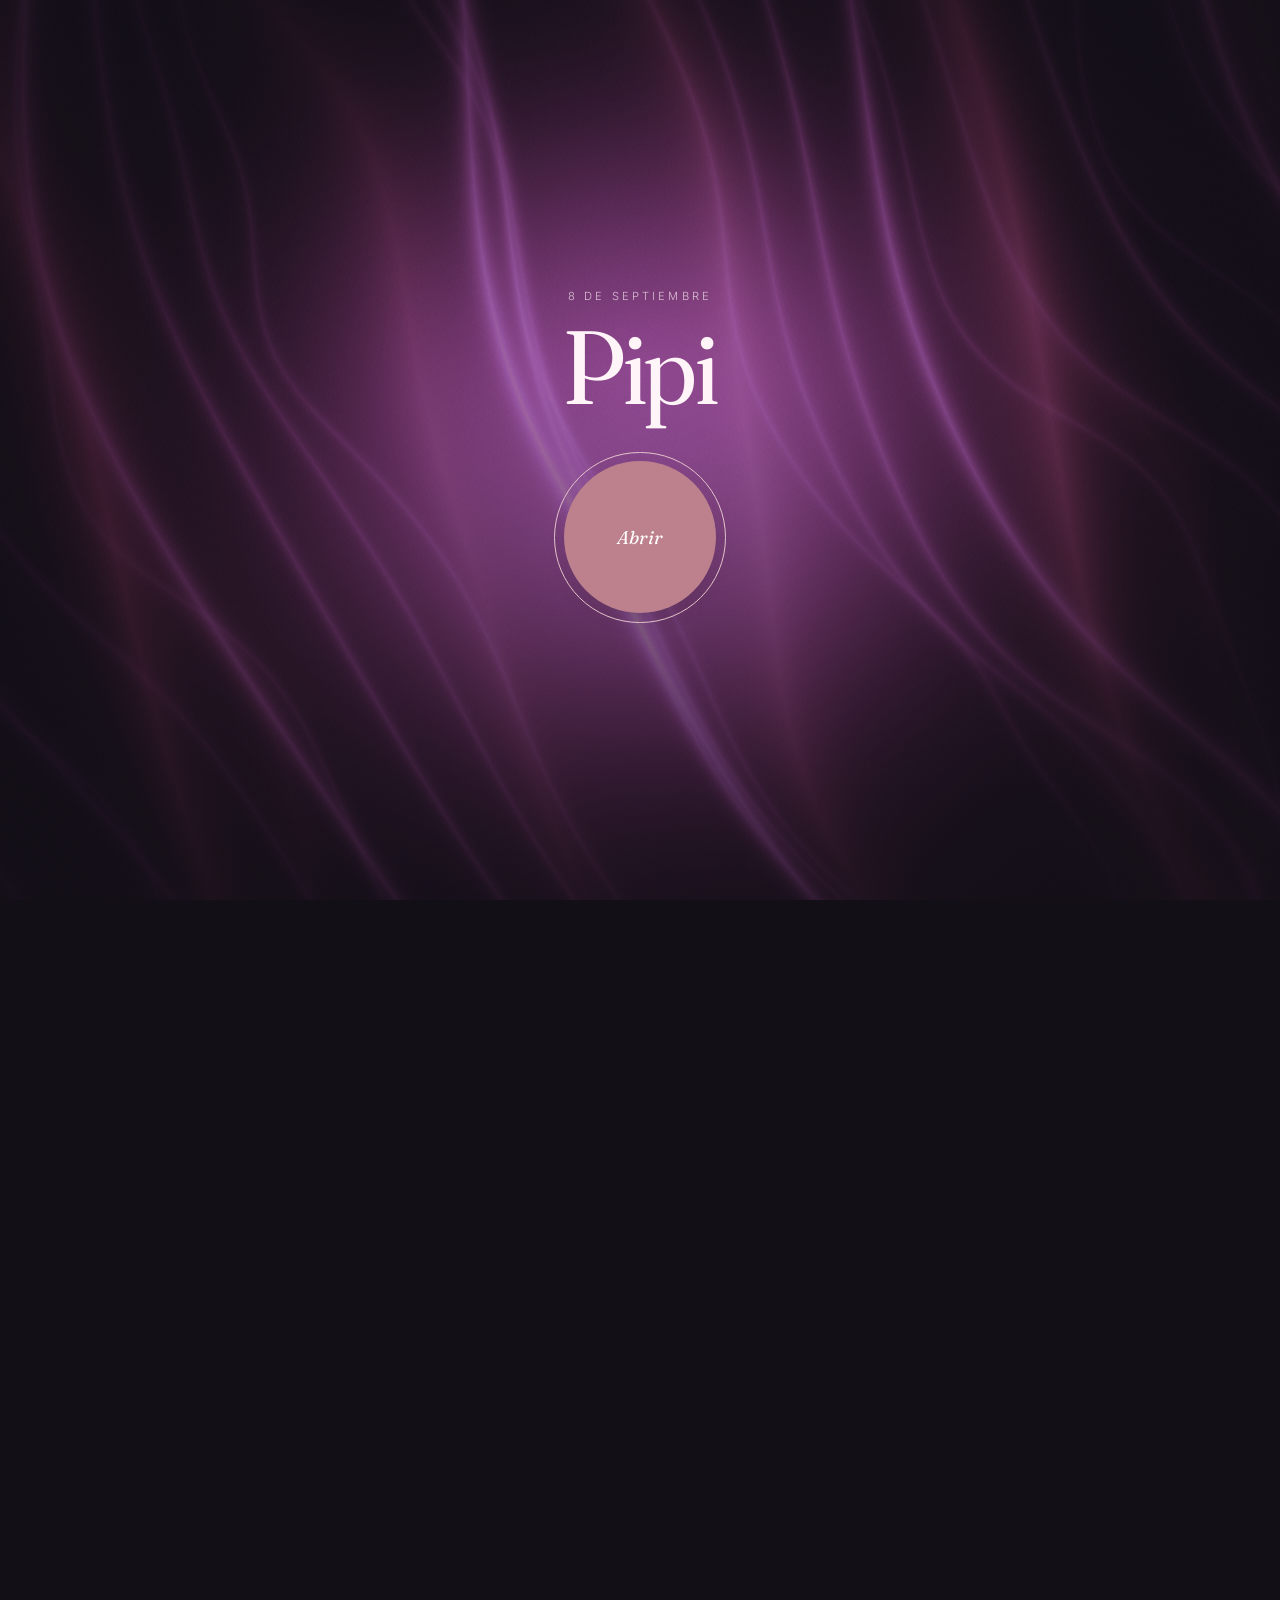
==== carta/index.html @ dc4645c2 "Carta de cumpleanos interactiva en /carta Pagina single-page con carta tipeada, linea de tiempo por " ====
<!DOCTYPE html>
<html lang="es">
<head>
    <meta charset="UTF-8">
    <meta name="viewport" content="width=device-width, initial-scale=1.0, viewport-fit=cover">

    <!-- Título neutro a propósito: si le mandás el link, la pestaña no spoilea la sorpresa -->
    <title>Un momento</title>

    <!-- No queremos que Google indexe esto colgado del dominio -->
    <meta name="robots" content="noindex, nofollow">

    <meta name="description" content="Abrime cuando tengas un minuto.">
    <meta property="og:title" content="Tengo algo para vos">
    <meta property="og:description" content="Abrime cuando tengas un minuto.">
    <meta property="og:type" content="website">

    <meta name="theme-color" content="#FBF7F2">
    <link rel="icon" href="../favicon.svg" type="image/svg+xml">

    <link rel="preconnect" href="https://fonts.googleapis.com">
    <link rel="preconnect" href="https://fonts.gstatic.com" crossorigin>
    <link href="https://fonts.googleapis.com/css2?family=Caveat:wght@500&family=Fraunces:ital,opsz,wght@0,9..144,300..700;1,9..144,300..600&family=Inter:wght@300;400;500&display=swap" rel="stylesheet">

    <link rel="stylesheet" href="carta.css">
</head>

<body class="is-locked">

    <!-- Fondo animado. Se activa desde CONFIG.background en carta.js;
         si está apagado o el celu no soporta WebGL2, no se usa y queda
         el fondo crema de siempre. -->
    <canvas class="bg" id="bg" aria-hidden="true"></canvas>

    <!-- ══ 1. PANTALLA DE APERTURA ══════════════════════════════════════ -->
    <div class="intro" id="intro">
        <div class="intro__inner">
            <p class="intro__kicker" data-slot="introKicker"></p>
            <h1 class="intro__name" data-slot="name"></h1>
            <p class="intro__line" data-slot="introLine"></p>
            <button class="open-btn" id="openBtn" type="button">
                <span class="open-btn__label" data-slot="openLabel"></span>
                <span class="open-btn__ring" aria-hidden="true"></span>
            </button>
            <p class="intro__hint" data-slot="introHint"></p>
        </div>
    </div>

    <main class="page" id="page" aria-hidden="true">

        <!-- ══ 2. LA CARTA ═══════════════════════════════════════════════ -->
        <section class="section section--letter" id="carta">
            <div class="wrap wrap--narrow">
                <p class="eyebrow reveal" data-slot="letterEyebrow"></p>
                <div class="letter" id="letterBody">
                    <!-- Párrafos generados desde CONFIG.letter en carta.js -->
                </div>
                <p class="letter__sign reveal" data-slot="signature"></p>
            </div>
        </section>

        <!-- ══ 3. LÍNEA DE TIEMPO ════════════════════════════════════════ -->
        <section class="section section--alt" id="timeline">
            <div class="wrap">
                <header class="section__head">
                    <p class="eyebrow reveal" data-slot="timelineEyebrow"></p>
                    <h2 class="section__title reveal" data-slot="timelineTitle"></h2>
                </header>
                <ol class="timeline" id="timelineList">
                    <!-- Hitos generados desde CONFIG.timeline -->
                </ol>
            </div>
        </section>

        <!-- ══ 3b. SOMBRI (órbita en corazón) ════════════════════════════ -->
        <section class="section" id="sombri">
            <div class="wrap">
                <header class="section__head">
                    <p class="eyebrow reveal" data-slot="sombriEyebrow"></p>
                    <h2 class="section__title reveal" data-slot="sombriTitle"></h2>
                    <p class="section__sub reveal" data-slot="sombriSub"></p>
                </header>
                <div class="orbit reveal" id="orbit">
                    <!-- Armado desde CONFIG.sombri en carta.js -->
                </div>
            </div>
        </section>

        <!-- ══ 4. GALERÍA ════════════════════════════════════════════════ -->
        <section class="section" id="galeria">
            <div class="wrap">
                <header class="section__head">
                    <p class="eyebrow reveal" data-slot="galleryEyebrow"></p>
                    <h2 class="section__title reveal" data-slot="galleryTitle"></h2>
                </header>
                <div class="gallery" id="galleryGrid">
                    <!-- Fotos generadas desde CONFIG.gallery -->
                </div>
            </div>
        </section>

        <!-- ══ 5. MENSAJES ESCONDIDOS ════════════════════════════════════ -->
        <section class="section section--alt" id="sorpresas">
            <div class="wrap">
                <header class="section__head">
                    <p class="eyebrow reveal" data-slot="surprisesEyebrow"></p>
                    <h2 class="section__title reveal" data-slot="surprisesTitle"></h2>
                    <p class="section__sub reveal" data-slot="surprisesSub"></p>
                </header>
                <div class="cards" id="cardsGrid">
                    <!-- Tarjetas generadas desde CONFIG.surprises -->
                </div>
            </div>
        </section>

        <!-- ══ 7. CIERRE ═════════════════════════════════════════════════ -->
        <section class="section section--closing" id="cierre">
            <canvas class="confetti" id="confetti" aria-hidden="true"></canvas>
            <div class="wrap wrap--narrow closing__inner">
                <p class="eyebrow reveal" data-slot="closingEyebrow"></p>
                <h2 class="closing__title reveal">
                    <span data-slot="closingGreeting"></span>
                    <em data-slot="closingName"></em>
                </h2>
                <p class="closing__line reveal" data-slot="closingLine"></p>
                <p class="closing__sign reveal" data-slot="closingSign"></p>
            </div>
        </section>
    </main>

    <!-- ══ 6. MÚSICA (control discreto) ══════════════════════════════════ -->
    <div class="player" id="player" hidden>
        <button class="player__btn" id="musicBtn" type="button" aria-label="Pausar música">
            <svg class="player__icon player__icon--pause" viewBox="0 0 24 24" aria-hidden="true">
                <rect x="7" y="5" width="3.4" height="14" rx="1.2" />
                <rect x="13.6" y="5" width="3.4" height="14" rx="1.2" />
            </svg>
            <svg class="player__icon player__icon--play" viewBox="0 0 24 24" aria-hidden="true">
                <path d="M8 5.2v13.6a1 1 0 0 0 1.53.85l10.2-6.8a1 1 0 0 0 0-1.7L9.53 4.35A1 1 0 0 0 8 5.2z" />
            </svg>
        </button>
        <span class="player__track" data-slot="song"></span>
    </div>

    <audio id="audio" loop preload="none"></audio>

    <!-- Lightbox de la galería -->
    <div class="lightbox" id="lightbox" hidden>
        <button class="lightbox__close" id="lightboxClose" type="button" aria-label="Cerrar">&times;</button>
        <img class="lightbox__img" id="lightboxImg" alt="">
    </div>

    <script src="carta.js"></script>
</body>
</html>
---- carta/carta.css ----
/* ═══════════════════════════════════════════════════════════════════════
   Carta interactiva — hoja de estilos
   La paleta y las tipografías se controlan desde :root, acá abajo.
   ═══════════════════════════════════════════════════════════════════════ */

:root {
    /* Paleta: crema + tinta cálida + acento terracota */
    --bg:          #FBF7F2;
    --bg-alt:      #F4EBE3;
    --ink:         #3B2E31;
    --ink-soft:    #826F73;
    --accent:      #C4675A;
    --accent-soft: #E9BEB2;
    --line:        rgba(59, 46, 49, .12);

    /* Rosa mate del botón de apertura: apagado a propósito, sin brillo */
    --rose:        #BC818D;
    --rose-soft:   #E3C3C9;

    --serif: 'Fraunces', Georgia, 'Times New Roman', serif;
    --sans:  'Inter', -apple-system, BlinkMacSystemFont, 'Segoe UI', sans-serif;

    --wrap:  min(100% - 2.5rem, 68rem);
    --wrap-narrow: min(100% - 2.5rem, 40rem);

    --ease: cubic-bezier(.22, .61, .36, 1);
}

*, *::before, *::after { box-sizing: border-box; }

html { -webkit-text-size-adjust: 100%; }

body {
    margin: 0;
    background: var(--bg);
    color: var(--ink);
    font-family: var(--sans);
    font-weight: 300;
    font-size: 1.0625rem;
    line-height: 1.75;
    letter-spacing: .002em;
    -webkit-font-smoothing: antialiased;
    overflow-x: hidden;
}

/* Bloquea el scroll hasta que ella toca "Abrir" */
body.is-locked { overflow: hidden; height: 100%; }

img { max-width: 100%; display: block; }

::selection { background: var(--accent-soft); color: var(--ink); }

.wrap        { width: var(--wrap);        margin-inline: auto; }
.wrap--narrow{ width: var(--wrap-narrow); margin-inline: auto; }

/* ── Animación de entrada compartida ─────────────────────────────────── */
.reveal {
    opacity: 0;
    transform: translateY(1.5rem);
    transition: opacity .9s var(--ease), transform .9s var(--ease);
    transition-delay: var(--delay, 0ms);
}
.reveal.is-in { opacity: 1; transform: none; }

/* ═══ 1. PANTALLA DE APERTURA ════════════════════════════════════════ */
.intro {
    position: fixed;
    inset: 0;
    z-index: 100;
    display: grid;
    place-items: center;
    padding: 2rem 1.5rem calc(2rem + env(safe-area-inset-bottom));
    background: radial-gradient(120% 90% at 50% 0%, #FFFDFA 0%, var(--bg) 45%, var(--bg-alt) 100%);
    text-align: center;
    transition: opacity 1s var(--ease), visibility 1s;
}
.intro.is-gone { opacity: 0; visibility: hidden; pointer-events: none; }

.intro__inner > * { animation: rise 1.1s var(--ease) both; }
.intro__kicker { animation-delay: .15s; }
.intro__name   { animation-delay: .35s; }
.intro__line   { animation-delay: .55s; }
.open-btn      { animation-delay: .8s;  }
.intro__hint   { animation-delay: 1.1s; }

@keyframes rise {
    from { opacity: 0; transform: translateY(1.25rem); }
    to   { opacity: 1; transform: none; }
}

.intro__kicker {
    margin: 0 0 .75rem;
    font-size: .7rem;
    letter-spacing: .28em;
    text-transform: uppercase;
    color: var(--ink-soft);
}
.intro__name {
    margin: 0;
    font-family: var(--serif);
    font-weight: 400;
    font-size: clamp(3rem, 17vw, 6.5rem);
    line-height: .95;
    letter-spacing: -.02em;
    font-variation-settings: 'SOFT' 40;
}
.intro__line {
    margin: 1.25rem auto 0;
    max-width: 22rem;
    color: var(--ink-soft);
    font-size: 1.0625rem;
}
.intro__hint {
    margin: 1.75rem 0 0;
    font-size: .75rem;
    letter-spacing: .1em;
    color: var(--ink-soft);
    opacity: .75;
}

.open-btn {
    position: relative;
    display: inline-grid;
    place-items: center;
    /* Acá, y no en el texto de arriba, para que la separación se mantenga
       igual aunque vacíes introLine */
    margin-top: 2.75rem;
    width: 9.5rem;
    height: 9.5rem;
    border: 0;
    border-radius: 50%;
    background: var(--rose);
    color: #FFFCFC;
    font-family: var(--serif);
    font-size: 1.15rem;
    font-style: italic;
    letter-spacing: .01em;
    cursor: pointer;
    -webkit-tap-highlight-color: transparent;
    transition: transform .5s var(--ease), box-shadow .5s var(--ease), background-color .4s;
    /* Sombra neutra y difusa: un glow rosado lo haría ver plástico */
    box-shadow: 0 .5rem 1.75rem -.85rem rgba(59, 46, 49, .3);
}
.open-btn__label { position: relative; z-index: 2; }
.open-btn__ring {
    position: absolute;
    inset: -.6rem;
    border: 1px solid var(--rose-soft);
    border-radius: 50%;
    animation: pulse 3s var(--ease) infinite;
}
@keyframes pulse {
    0%, 100% { transform: scale(1);    opacity: .9; }
    50%      { transform: scale(1.09); opacity: .25; }
}
.open-btn:hover  { transform: scale(1.05); box-shadow: 0 .75rem 2.25rem -.85rem rgba(59, 46, 49, .38); }
.open-btn:active { transform: scale(.97); }
.open-btn:focus-visible { outline: 2px solid var(--ink); outline-offset: .6rem; }

/* ═══ Página ═════════════════════════════════════════════════════════ */
.page { opacity: 0; transition: opacity 1.2s var(--ease) .2s; }
.page.is-open { opacity: 1; }

.section { padding: clamp(5rem, 16vh, 9rem) 0; }
.section--alt { background: var(--bg-alt); }
.section--letter { padding-top: clamp(6rem, 22vh, 12rem); }

.section__head { margin-bottom: clamp(2.75rem, 7vw, 4.5rem); text-align: center; }
.section__title {
    margin: .4rem 0 0;
    font-family: var(--serif);
    font-weight: 400;
    font-size: clamp(1.9rem, 6.5vw, 3rem);
    line-height: 1.15;
    letter-spacing: -.015em;
}
.section__sub {
    margin: .9rem auto 0;
    max-width: 30rem;
    color: var(--ink-soft);
    font-size: .95rem;
}

.eyebrow {
    margin: 0;
    font-size: .68rem;
    font-weight: 500;
    letter-spacing: .26em;
    text-transform: uppercase;
    color: var(--accent);
}

/* ═══ 2. LA CARTA ════════════════════════════════════════════════════ */
.letter { margin-top: 2rem; }
.letter p {
    margin: 0 0 1.6rem;
    font-size: clamp(1.0625rem, 4.4vw, 1.25rem);
    line-height: 1.8;
}
/* El primer párrafo, un poco más grande, como entrada */
.letter p:first-child {
    font-family: var(--serif);
    font-weight: 300;
    font-size: clamp(1.35rem, 6vw, 1.85rem);
    line-height: 1.45;
    letter-spacing: -.01em;
    margin-bottom: 2rem;
}
/* Las palabras resaltadas. Peso 500 y no negrita real: de Inter solo
   cargamos 300, 400 y 500, así que un 700 lo falsearía el navegador
   engordando los trazos, y se vería sucio. El color del acento hace el
   resto del trabajo. */
.letter strong {
    font-weight: 500;
    color: var(--accent);
}

/* ── Máquina de escribir ─────────────────────────────────────────────
   El fantasma reserva el espacio final del párrafo para que la página no
   salte mientras se escribe. Va con opacity y no con visibility porque
   así los lectores de pantalla igual lo leen. */
.letter-line { position: relative; }
.letter-line__ghost { opacity: 0; }
.letter-line__typed {
    position: absolute;
    inset: 0;
    width: 100%;
}
.letter-line__cursor {
    display: inline-block;
    margin-left: .1em;
    color: var(--accent);
    font-weight: 400;
    animation: blink var(--blink, .7s) ease-in-out infinite alternate;
}
@keyframes blink { from { opacity: 1; } to { opacity: 0; } }

.letter__sign {
    margin: 2.5rem 0 0;
    font-family: var(--serif);
    font-style: italic;
    font-size: 1.15rem;
    color: var(--accent);
}

/* ═══ 3. TIMELINE ════════════════════════════════════════════════════ */
.timeline {
    list-style: none;
    margin: 0;
    padding: 0;
    position: relative;
}
/* Línea vertical */
.timeline::before {
    content: '';
    position: absolute;
    top: .5rem;
    bottom: .5rem;
    left: .4375rem;
    width: 1px;
    background: linear-gradient(180deg, transparent, var(--line) 8%, var(--line) 92%, transparent);
}
.tl-item {
    position: relative;
    padding: 0 0 3rem 2.5rem;
}
.tl-item:last-child { padding-bottom: 0; }
.tl-item::before {
    content: '';
    position: absolute;
    top: .5rem;
    left: 0;
    width: .9375rem;
    height: .9375rem;
    border-radius: 50%;
    background: var(--bg);
    border: 1.5px solid var(--accent-soft);
    transition: background-color .5s var(--ease) .2s, border-color .5s var(--ease) .2s;
}
.section--alt .tl-item::before { background: var(--bg-alt); }
.tl-item.is-in::before { background: var(--accent); border-color: var(--accent); }

.tl-year {
    margin: 0;
    font-family: var(--serif);
    font-weight: 300;
    font-size: clamp(2.25rem, 10vw, 3.25rem);
    line-height: 1;
    letter-spacing: -.03em;
    color: var(--accent);
}
.tl-text { margin: .6rem 0 0; color: var(--ink-soft); font-size: .975rem; }

/* Las fotos de cada año. La primera va a lo ancho y las otras debajo:
   con tres polaroids en fila en un celular quedarían diminutas. */
.tl-photos {
    display: grid;
    grid-template-columns: repeat(2, 1fr);
    gap: .875rem .75rem;
    margin-top: 1.5rem;
}
.tl-photos > :first-child:nth-last-child(odd) { grid-column: span 2; }

/* ═══ Fotos y placeholders ═══════════════════════════════════════════ */
.photo {
    position: relative;
    overflow: hidden;
    border-radius: .5rem;
    background: var(--bg-alt);
}
.photo img {
    width: 100%;
    height: 100%;
    object-fit: cover;
    transition: transform 1.1s var(--ease), filter .6s var(--ease);
}
.photo--clickable { cursor: zoom-in; }
.photo--clickable:hover img { transform: scale(1.04); }

/* Marco elegante para cuando todavía no hay foto */
.photo--empty {
    display: grid;
    place-items: center;
    padding: 1.5rem 1rem;
    background:
        linear-gradient(135deg, rgba(233, 190, 178, .28), rgba(244, 235, 227, .5)),
        var(--bg-alt);
    border: 1px dashed var(--accent-soft);
    text-align: center;
}
.photo--empty span {
    font-size: .7rem;
    letter-spacing: .16em;
    text-transform: uppercase;
    color: var(--ink-soft);
    opacity: .8;
}
.photo--empty span::before { content: '✦'; display: block; font-size: 1rem; margin-bottom: .5rem; letter-spacing: 0; color: var(--accent); }

/* ═══ Polaroids ══════════════════════════════════════════════════════
   Dos capas a propósito: el wrapper hace la animación de entrada
   (opacidad + subida) y el .polaroid hace la rotación. Si las dos cosas
   vivieran en el mismo transform, una pisaría a la otra.               */
.polaroid-wrap { position: relative; }
.polaroid-wrap.is-straight { z-index: 5; }

.polaroid {
    --rot: 0deg;
    padding: .5rem .5rem 2.5rem;
    background: #FFFDFB;
    border-radius: 2px;
    box-shadow:
        0 .5rem 1.25rem -.5rem rgba(59, 46, 49, .3),
        0 1px 2px rgba(59, 46, 49, .1);
    transform: rotate(var(--rot));
    transition: transform .75s var(--ease), box-shadow .75s var(--ease);
    cursor: pointer;
    -webkit-tap-highlight-color: transparent;
}
.polaroid--bare { padding: .5rem; }
.polaroid .photo {
    aspect-ratio: 1 / 1;
    border-radius: 0;
    background: #EFE7E0;
}

/* Se endereza al tocarla (y ahí sí se puede ampliar) */
.polaroid-wrap.is-straight .polaroid {
    transform: rotate(0deg) scale(1.04);
    box-shadow:
        0 1.25rem 2.5rem -.75rem rgba(59, 46, 49, .35),
        0 1px 2px rgba(59, 46, 49, .12);
    cursor: zoom-in;
}

.polaroid__caption {
    display: block;
    margin-top: .625rem;
    padding-inline: .25rem;
    font-family: 'Caveat', var(--serif);
    font-size: 1.1rem;
    line-height: 1.1;
    text-align: center;
    color: var(--ink-soft);
    overflow: hidden;
    white-space: nowrap;
    text-overflow: ellipsis;
}

/* En desktop se enderezan solas al pasar el mouse */
@media (hover: hover) and (pointer: fine) {
    .polaroid:hover { transform: rotate(0deg) scale(1.03); }
}

/* ═══ Sombri: órbita en corazón ══════════════════════════════════════ */
.orbit {
    position: relative;
    width: 100%;
    max-width: 34rem;
    margin-inline: auto;
    aspect-ratio: 1 / 1;
    cursor: pointer;
    -webkit-tap-highlight-color: transparent;
}
.orbit__scale {
    position: absolute;
    left: 50%;
    top: 50%;
    transform-origin: center center;
}
.orbit__rot {
    position: relative;
    width: 100%;
    height: 100%;
    transform-origin: center center;
}
.orbit__svg {
    position: absolute;
    inset: 0;
    width: 100%;
    height: 100%;
    pointer-events: none;
}
.orbit__svg path { stroke: var(--accent-soft); }

.orbit__item {
    position: absolute;
    offset-rotate: 0deg;        /* que no se inclinen siguiendo la curva */
    offset-anchor: center center;
    will-change: offset-distance;
}
/* La animación solo se agrega si el usuario acepta movimiento. Sin ella,
   las fotos se quedan quietas repartidas por el corazón. */
.orbit--running .orbit__item {
    animation-name: travel;
    animation-timing-function: linear;
    animation-iteration-count: infinite;
}
.orbit.is-paused .orbit__item { animation-play-state: paused; }

@keyframes travel {
    from { offset-distance: 0%; }
    to   { offset-distance: 100%; }
}

.orbit__photo, .orbit__photo img {
    width: 100%;
    height: 100%;
    border-radius: 50%;
}
.orbit__photo {
    overflow: hidden;
    background: var(--bg-alt);
    border: 3px solid #FFFDFB;
    box-shadow: 0 .5rem 1.25rem -.5rem rgba(59, 46, 49, .35);
}
.orbit__photo img { object-fit: cover; display: block; }

.orbit__center {
    position: absolute;
    inset: 0;
    display: grid;
    place-items: center;
    font-family: var(--serif);
    font-style: italic;
    font-size: clamp(1.75rem, 8vw, 2.75rem);
    color: var(--accent);
    pointer-events: none;
}

/* Si el navegador no soporta offset-path, las mismas fotos en fila */
.orbit--fallback {
    display: flex;
    flex-wrap: wrap;
    justify-content: center;
    gap: .75rem;
    aspect-ratio: auto;
    cursor: default;
}
.orbit--fallback img {
    width: 5.5rem;
    height: 5.5rem;
    border-radius: 50%;
    object-fit: cover;
    border: 3px solid #FFFDFB;
}

/* ═══ 4. GALERÍA ═════════════════════════════════════════════════════ */
.gallery {
    display: grid;
    grid-template-columns: repeat(2, 1fr);
    gap: 1rem .75rem;
}

/* ═══ 5. TARJETAS SORPRESA ═══════════════════════════════════════════ */
/* Flex y no grid: con 4 o 5 tarjetas la última fila queda centrada
   sola, en vez de dejar un hueco colgando a la derecha. */
.cards {
    display: flex;
    flex-wrap: wrap;
    justify-content: center;
    gap: 1rem;
}
.card {
    position: relative;
    flex: 1 1 100%;
    border: 0;
    padding: 0;
    background: none;
    /* min-height y no aspect-ratio: las frases tienen largos distintos y
       una relación fija le cortaría el texto a la más larga */
    min-height: 12.5rem;
    cursor: pointer;
    perspective: 1000px;
    -webkit-tap-highlight-color: transparent;
    font: inherit;
    color: inherit;
    text-align: left;
}
.card:focus-visible { outline: 2px solid var(--accent); outline-offset: .4rem; border-radius: .7rem; }
/* Las dos caras van apiladas en la misma celda de grilla en vez de
   posicionadas en absoluto. Así la tarjeta mide lo que mide la cara más
   alta, y ninguna frase queda cortada. */
.card__inner {
    display: grid;
    width: 100%;
    min-height: 100%;
    transform-style: preserve-3d;
    transition: transform .85s var(--ease);
}
.card.is-flipped .card__inner { transform: rotateY(180deg); }

.card__face {
    grid-area: 1 / 1;
    display: grid;
    place-items: center;
    padding: 1.75rem;
    border-radius: .625rem;
    backface-visibility: hidden;
    -webkit-backface-visibility: hidden;
    text-align: center;
}
.card__face--front {
    background: var(--bg);
    border: 1px solid var(--line);
    transition: box-shadow .4s var(--ease), transform .4s var(--ease);
}
.card:hover .card__face--front { box-shadow: 0 .75rem 2rem -1rem rgba(59, 46, 49, .22); }
.card__face--back {
    background: var(--accent);
    color: #FFF9F6;
    transform: rotateY(180deg);
    align-content: center;
    gap: .875rem;
}

.card__hint {
    font-family: var(--serif);
    font-style: italic;
    font-size: 1.15rem;
    color: var(--ink);
}
.card__hint small {
    display: block;
    margin-top: .5rem;
    font-family: var(--sans);
    font-style: normal;
    font-size: .68rem;
    letter-spacing: .18em;
    text-transform: uppercase;
    color: var(--ink-soft);
}
.card__msg {
    margin: 0;
    font-family: var(--serif);
    font-size: 1.0625rem;
    line-height: 1.55;
}
.card__source {
    display: block;
    font-size: .68rem;
    letter-spacing: .16em;
    text-transform: uppercase;
    opacity: .7;
}

/* Barritas de audio: quietas cuando no suena, moviéndose cuando sí.
   Además sirven de botón para volver a escuchar el clip. */
.card__replay {
    display: inline-flex;
    align-items: flex-end;
    justify-self: center;
    gap: .1875rem;
    height: 1.125rem;
    padding: .25rem .5rem;
    border: 0;
    border-radius: 999px;
    background: rgba(255, 255, 255, .16);
    cursor: pointer;
    box-sizing: content-box;
    -webkit-tap-highlight-color: transparent;
}
.card__replay i {
    display: block;
    width: .1875rem;
    height: .3125rem;
    border-radius: 999px;
    background: #FFF9F6;
    transition: height .3s var(--ease);
}
.card__replay:focus-visible { outline: 2px solid #FFF9F6; outline-offset: .2rem; }

.card.is-playing .card__replay i { animation: bars .9s ease-in-out infinite; }
.card.is-playing .card__replay i:nth-child(2) { animation-delay: .15s; }
.card.is-playing .card__replay i:nth-child(3) { animation-delay: .3s;  }
.card.is-playing .card__replay i:nth-child(4) { animation-delay: .45s; }

@keyframes bars {
    0%, 100% { height: .3125rem; }
    50%      { height: 1.125rem; }
}

/* ═══ 7. CIERRE ══════════════════════════════════════════════════════ */
.section--closing {
    position: relative;
    min-height: 100svh;
    display: grid;
    place-items: center;
    overflow: hidden;
    background: radial-gradient(110% 80% at 50% 100%, var(--bg-alt) 0%, var(--bg) 60%);
}
.closing__inner { position: relative; z-index: 2; text-align: center; }
.confetti {
    position: absolute;
    inset: 0;
    width: 100%;
    height: 100%;
    z-index: 1;
    pointer-events: none;
}
.closing__title {
    margin: .5rem 0 0;
    font-family: var(--serif);
    font-weight: 300;
    font-size: clamp(2.5rem, 12vw, 5rem);
    line-height: 1.02;
    letter-spacing: -.025em;
}
.closing__title em {
    display: block;
    font-style: italic;
    color: var(--accent);
}
/* El remate final: entra más tarde y pesa más que un párrafo común */
.closing__line {
    margin: 2.25rem auto 0;
    max-width: 20rem;
    font-family: var(--serif);
    font-style: italic;
    font-size: clamp(1.25rem, 5.5vw, 1.75rem);
    line-height: 1.3;
    color: var(--ink);
    transition-delay: 900ms;
}
.closing__sign {
    margin: 2.5rem 0 0;
    font-family: var(--serif);
    font-style: italic;
    font-size: 1.05rem;
}

/* ═══ 6. REPRODUCTOR ═════════════════════════════════════════════════ */
.player {
    position: fixed;
    z-index: 60;
    right: 1rem;
    bottom: calc(1rem + env(safe-area-inset-bottom));
    display: flex;
    align-items: center;
    gap: .625rem;
    padding: .375rem .875rem .375rem .375rem;
    border-radius: 999px;
    background: rgba(251, 247, 242, .82);
    backdrop-filter: blur(12px);
    -webkit-backdrop-filter: blur(12px);
    border: 1px solid var(--line);
    box-shadow: 0 .5rem 1.5rem -.75rem rgba(59, 46, 49, .2);
    opacity: 0;
    transform: translateY(.75rem);
    transition: opacity .7s var(--ease), transform .7s var(--ease);
}
.player.is-visible { opacity: 1; transform: none; }
.player[hidden] { display: none; }

.player__btn {
    display: grid;
    place-items: center;
    width: 2.25rem;
    height: 2.25rem;
    flex: 0 0 auto;
    border: 0;
    border-radius: 50%;
    background: var(--accent);
    cursor: pointer;
    -webkit-tap-highlight-color: transparent;
}
.player__icon { width: 1.0625rem; height: 1.0625rem; fill: #FFF9F6; }
.player__icon--play { display: none; }
.player.is-paused .player__icon--pause { display: none; }
.player.is-paused .player__icon--play  { display: block; }

.player__track {
    max-width: 11rem;
    overflow: hidden;
    white-space: nowrap;
    text-overflow: ellipsis;
    font-size: .72rem;
    letter-spacing: .04em;
    color: var(--ink-soft);
}

/* ═══ Lightbox ═══════════════════════════════════════════════════════ */
.lightbox {
    position: fixed;
    inset: 0;
    z-index: 200;
    display: grid;
    place-items: center;
    padding: 1.5rem;
    background: rgba(38, 29, 31, .9);
    backdrop-filter: blur(6px);
    animation: fade .35s var(--ease) both;
}
.lightbox[hidden] { display: none; }
@keyframes fade { from { opacity: 0; } to { opacity: 1; } }
.lightbox__img {
    max-width: 100%;
    max-height: 85svh;
    border-radius: .5rem;
    object-fit: contain;
}
.lightbox__close {
    position: absolute;
    top: max(1rem, env(safe-area-inset-top));
    right: 1rem;
    width: 2.75rem;
    height: 2.75rem;
    border: 0;
    border-radius: 50%;
    background: rgba(255, 255, 255, .14);
    color: #fff;
    font-size: 1.75rem;
    line-height: 1;
    cursor: pointer;
}

/* ═══ Desktop ════════════════════════════════════════════════════════ */
@media (min-width: 48rem) {
    body { font-size: 1.125rem; }

    .gallery { grid-template-columns: repeat(3, 1fr); gap: 1.75rem 1.25rem; }

    .cards { gap: 1.25rem; }
    /* Tres por fila como máximo, pero sin dejar huecos si son 4 o 5 */
    .card { flex: 0 1 calc(33.333% - 1rem); min-width: 15rem; }

    /* Timeline alternado: la línea al centro */
    .timeline::before { left: 50%; }
    .tl-item {
        width: 50%;
        padding: 0 0 4.5rem 0;
    }
    .tl-item:nth-child(odd)  { padding-right: 3.25rem; text-align: right; }
    .tl-item:nth-child(even) { margin-left: 50%; padding-left: 3.25rem; }
    .tl-item::before { top: .625rem; }
    .tl-item:nth-child(odd)::before  { left: auto; right: -.4688rem; }
    .tl-item:nth-child(even)::before { left: -.4688rem; }

    /* Con más ancho ya entran las tres en fila */
    .tl-photos { grid-template-columns: repeat(3, 1fr); }
    .tl-photos > :first-child:nth-last-child(odd) { grid-column: auto; }
}

/* ═══ FONDO ANIMADO + HOJAS DE PAPEL ═════════════════════════════════
   Todo esto vive bajo `.has-bg`, que solo se agrega si el fondo WebGL
   arrancó bien. Sin esa clase, nada de acá se aplica y la carta queda
   exactamente como estaba: es el seguro para poder volver atrás.

   La idea del diseño: el fondo se pone oscuro y con brillo, pero el
   contenido se apoya en hojas de papel crema. Así el texto sigue siendo
   oscuro sobre claro y no hubo que recolorear una sola letra.        */
.bg {
    display: none;
    position: fixed;
    inset: 0;
    width: 100%;
    height: 100%;
    z-index: 0;
}
.has-bg .bg { display: block; }

.has-bg { background: #120F17; }
.has-bg body { background: transparent; }

/* El contenido tiene que quedar por encima del lienzo */
.has-bg .page { position: relative; z-index: 1; }

/* Las secciones pierden su fondo: ahora el fondo es el shader */
.has-bg .section,
.has-bg .section--alt { background: transparent; }

/* La hoja de papel. El cierre queda afuera a propósito: ahí queremos
   el texto flotando sobre el brillo, sin papel de por medio. */
.has-bg .section:not(.section--closing) > .wrap {
    background: var(--bg);
    padding: clamp(1.75rem, 6vw, 3.5rem);
    border-radius: .5rem;
    box-shadow:
        0 1.5rem 4rem -1rem rgba(0, 0, 0, .55),
        0 0 0 1px rgba(255, 255, 255, .06);
}

/* La carta, un poco más angosta y con más aire: es la hoja principal */
.has-bg .section--letter > .wrap {
    padding-block: clamp(2.5rem, 9vw, 5rem);
}

.has-bg .section { padding-block: clamp(2rem, 7vh, 4rem); }
.has-bg .section--letter { padding-top: clamp(3rem, 12vh, 7rem); }

/* Portada: sobre el fondo oscuro el texto tiene que ser claro */
.has-bg .intro {
    background:
        radial-gradient(120% 90% at 50% 40%, rgba(18, 15, 23, .35) 0%, rgba(18, 15, 23, .8) 70%);
}
.has-bg .intro__name  { color: #FFF4F7; }
.has-bg .intro__kicker,
.has-bg .intro__line,
.has-bg .intro__hint  { color: rgba(255, 244, 247, .72); }

/* Cierre: también claro, y sin papel, para que se vea el brillo */
.has-bg .section--closing { background: transparent; }
.has-bg .closing__title { color: #FFF4F7; }
.has-bg .closing__title em { color: var(--rose-soft); }
.has-bg .closing__line  { color: #FFF4F7; }
.has-bg .closing__sign  { color: rgba(255, 244, 247, .75); }
.has-bg .section--closing .eyebrow { color: var(--rose-soft); }

/* El reproductor, oscuro para no ser un manchón blanco */
.has-bg .player {
    background: rgba(28, 24, 34, .8);
    border-color: rgba(255, 255, 255, .1);
}
.has-bg .player__track { color: rgba(255, 244, 247, .7); }

/* ═══ Respeto por quien tiene animaciones desactivadas ═══════════════ */
@media (prefers-reduced-motion: reduce) {
    *, *::before, *::after {
        animation-duration: .01ms !important;
        animation-iteration-count: 1 !important;
        transition-duration: .01ms !important;
    }
    .reveal { opacity: 1; transform: none; }
    .photo--clickable:hover img { transform: none; }
    /* Las polaroids mantienen su rotación: es diseño, no animación */
    .polaroid:hover { transform: rotate(var(--rot)); }
}
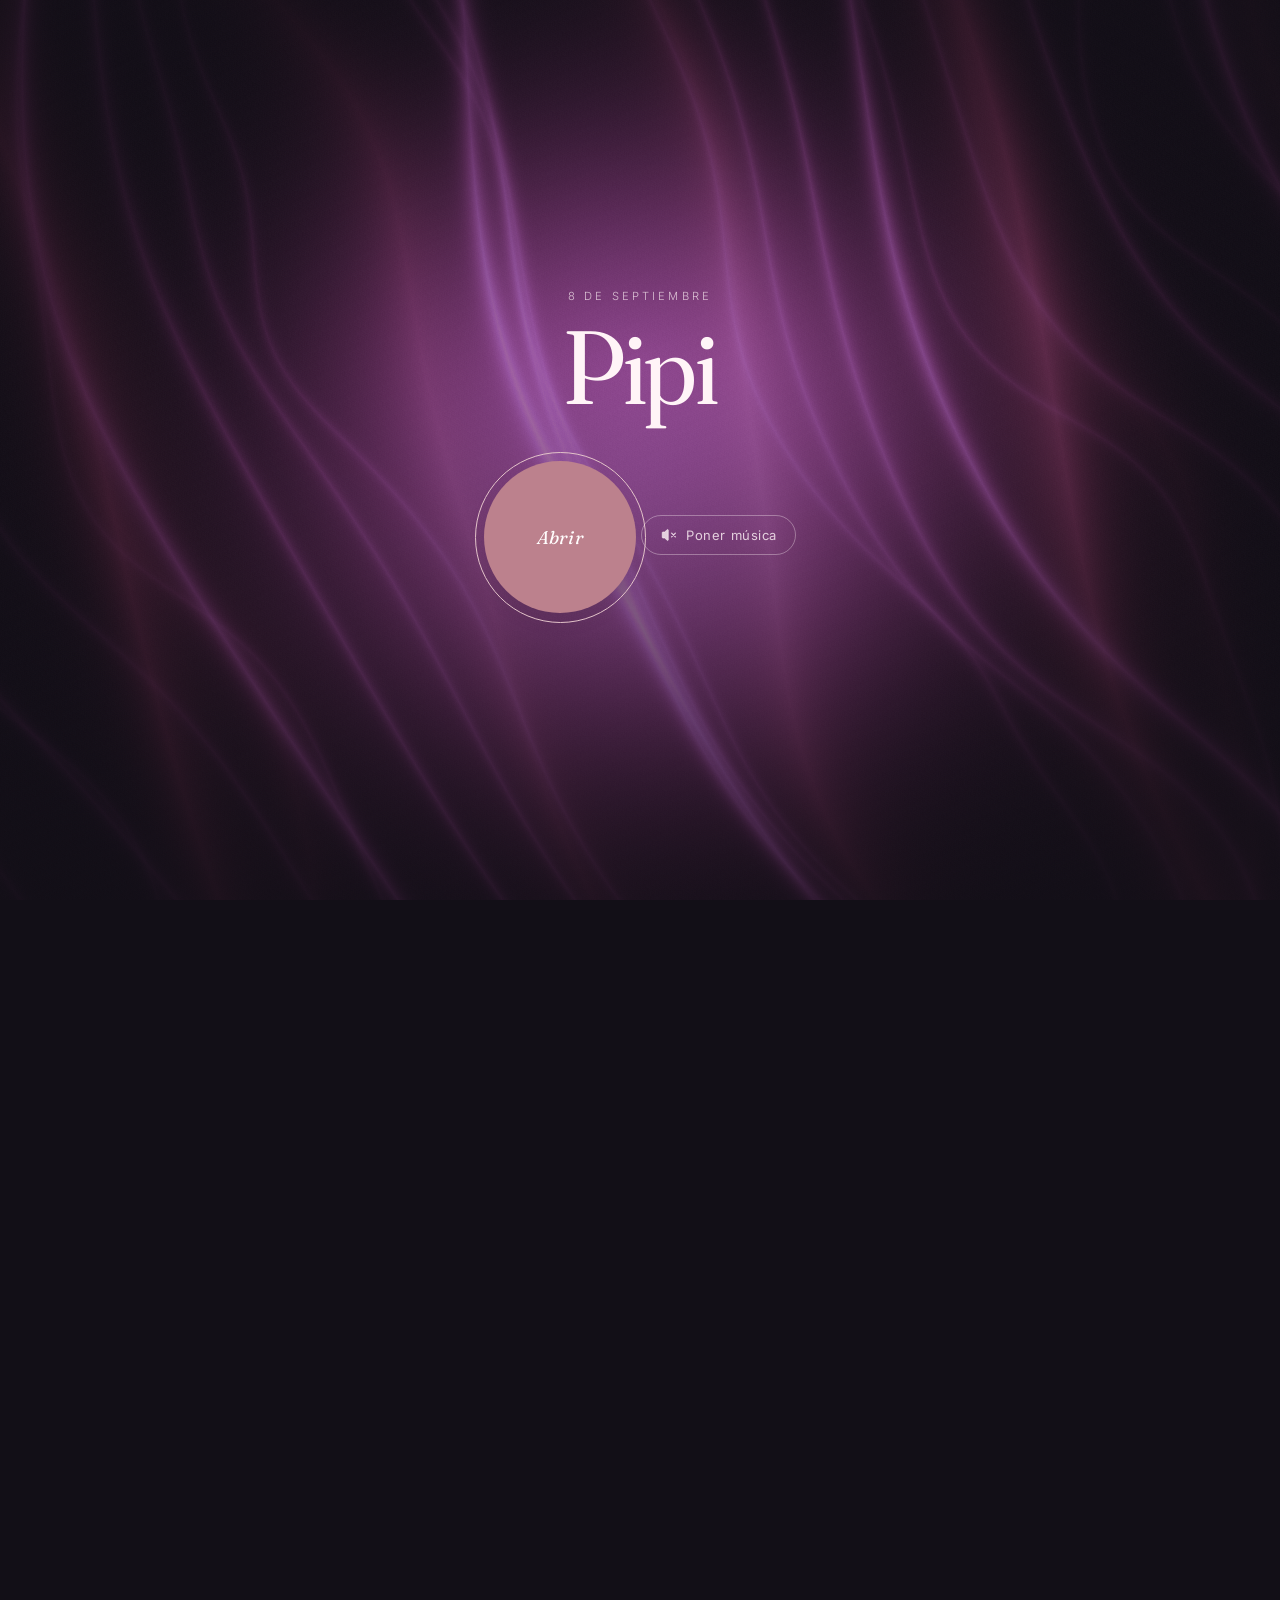
==== commit 8cc31e71: "Boton de musica en la portada Los navegadores bloquean el audio sin gesto del usuario, asi que la ca" ====
--- a/carta/index.html
+++ b/carta/index.html
@@ -42,6 +42,22 @@
                 <span class="open-btn__label" data-slot="openLabel"></span>
                 <span class="open-btn__ring" aria-hidden="true"></span>
             </button>
+
+            <!-- Botón de la música de la portada. Los navegadores no dejan
+                 sonar nada sin un toque, así que este es el toque. -->
+            <button class="sound-btn" id="soundBtn" type="button" aria-pressed="false">
+                <svg class="sound-btn__icon sound-btn__icon--off" viewBox="0 0 24 24" aria-hidden="true">
+                    <path d="M11 5.5v13a.8.8 0 0 1-1.32.6L6.2 16H4a1 1 0 0 1-1-1v-6a1 1 0 0 1 1-1h2.2l3.48-3.1A.8.8 0 0 1 11 5.5z" />
+                    <path d="M15.5 9.5l5 5m0-5l-5 5" stroke-width="1.7" stroke-linecap="round" fill="none" />
+                </svg>
+                <svg class="sound-btn__icon sound-btn__icon--on" viewBox="0 0 24 24" aria-hidden="true">
+                    <path d="M11 5.5v13a.8.8 0 0 1-1.32.6L6.2 16H4a1 1 0 0 1-1-1v-6a1 1 0 0 1 1-1h2.2l3.48-3.1A.8.8 0 0 1 11 5.5z" />
+                    <path d="M15.2 9a4.2 4.2 0 0 1 0 6M17.9 6.6a7.6 7.6 0 0 1 0 10.8"
+                          stroke-width="1.7" stroke-linecap="round" fill="none" />
+                </svg>
+                <span class="sound-btn__label" data-slot="soundLabel"></span>
+            </button>
+
             <p class="intro__hint" data-slot="introHint"></p>
         </div>
     </div>
--- a/carta/carta.css
+++ b/carta/carta.css
@@ -110,6 +110,42 @@
     color: var(--ink-soft);
     font-size: 1.0625rem;
 }
+/* ── Botón de música de la portada ───────────────────────────────────
+   Discreto pero visible: si no se ve, ella nunca sabría que hay música,
+   porque el navegador no la deja sonar sin un toque. */
+.sound-btn {
+    display: inline-flex;
+    align-items: center;
+    gap: .5rem;
+    margin-top: 2rem;
+    padding: .625rem 1.125rem;
+    border: 1px solid var(--rose-soft);
+    border-radius: 999px;
+    background: transparent;
+    color: var(--ink-soft);
+    font-family: var(--sans);
+    font-size: .8125rem;
+    font-weight: 400;
+    letter-spacing: .04em;
+    cursor: pointer;
+    -webkit-tap-highlight-color: transparent;
+    transition: background-color .4s var(--ease), color .4s var(--ease), border-color .4s var(--ease);
+}
+.sound-btn:hover { background: rgba(188, 129, 141, .1); }
+.sound-btn:active { transform: scale(.97); }
+.sound-btn:focus-visible { outline: 2px solid var(--rose); outline-offset: .3rem; }
+
+.sound-btn__icon { width: 1.125rem; height: 1.125rem; flex: 0 0 auto; fill: currentColor; stroke: currentColor; }
+.sound-btn__icon--on { display: none; }
+.sound-btn.is-on .sound-btn__icon--off { display: none; }
+.sound-btn.is-on .sound-btn__icon--on  { display: block; }
+
+.sound-btn.is-on {
+    background: var(--rose);
+    border-color: var(--rose);
+    color: #FFFCFC;
+}
+
 .intro__hint {
     margin: 1.75rem 0 0;
     font-size: .75rem;
@@ -709,6 +745,17 @@
 .player.is-paused .player__icon--pause { display: none; }
 .player.is-paused .player__icon--play  { display: block; }
 
+/* Si la música quedó en pausa (o el navegador la bloqueó), el botón late
+   despacio para que se note que ahí hay algo para tocar. Cuando suena,
+   se queda quieto y no molesta. */
+.player.is-paused .player__btn {
+    animation: player-call 2.4s var(--ease) infinite;
+}
+@keyframes player-call {
+    0%, 100% { box-shadow: 0 0 0 0 rgba(188, 129, 141, .5); }
+    50%      { box-shadow: 0 0 0 .5rem rgba(188, 129, 141, 0); }
+}
+
 .player__track {
     max-width: 11rem;
     overflow: hidden;
@@ -837,6 +884,9 @@
 .has-bg .intro__kicker,
 .has-bg .intro__line,
 .has-bg .intro__hint  { color: rgba(255, 244, 247, .72); }
+.has-bg .sound-btn    { color: rgba(255, 244, 247, .8); border-color: rgba(255, 244, 247, .35); }
+.has-bg .sound-btn:hover { background: rgba(255, 244, 247, .12); }
+.has-bg .sound-btn.is-on { background: var(--rose); border-color: var(--rose); color: #FFFCFC; }
 
 /* Cierre: también claro, y sin papel, para que se vea el brillo */
 .has-bg .section--closing { background: transparent; }
